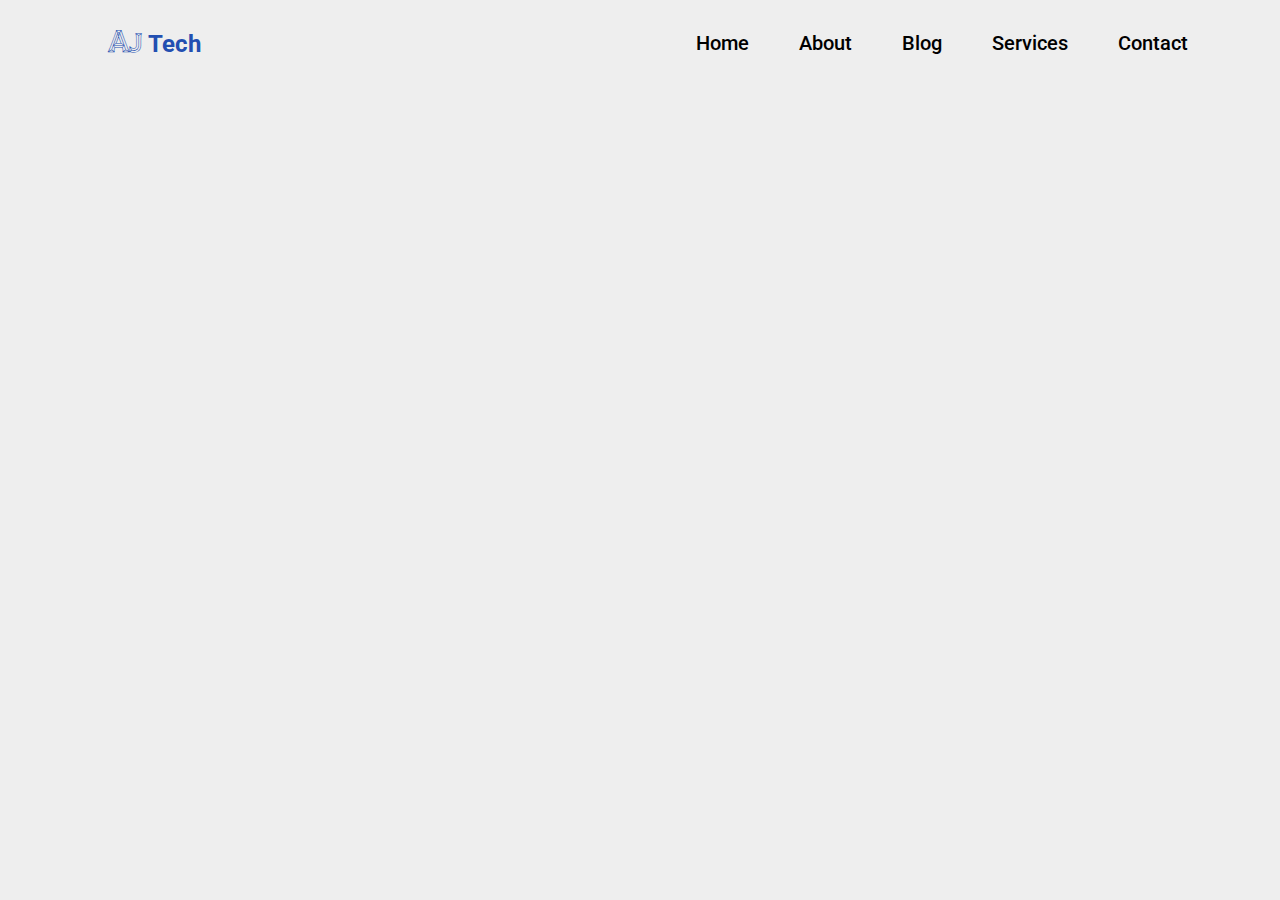
==== contact.html @ f735c3d5 "New Conatct File" ====
<!DOCTYPE html>
<html lang="en">

<head>
    <meta charset="UTF-8">
    <meta http-equiv="X-UA-Compatible" content="IE=edge">
    <meta name="viewport" content="width=device-width, initial-scale=1.0">
    <link rel="stylesheet" href="css/work.css">
    <link rel="stylesheet" href="https://cdnjs.cloudflare.com/ajax/libs/font-awesome/4.7.0/css/font-awesome.min.css">
    <title>Jalaluddin Ansari</title>
</head>

<body>
    <header>
        <div class="header">
            <h2 class="logo"><span>Aj</span> Tech</h2>
        </div>
        <div class="nav">
            <ul>
                <a href="index.html">
                    <li>Home</li>
                </a>
                <a href="#">
                    <li>About</li>
                </a>
                <a href="#">
                    <li>Blog</li>
                </a>
                <a href="#services">
                    <li>Services</li>
                </a>
                <a href="#">
                    <li>Contact</li>
                </a>
            </ul>
        </div>
    </header>

</body>

</html>
---- css/work.css ----
@import url('https://fonts.googleapis.com/css2?family=Roboto&family=Tilt+Prism&display=swap');

:root {
    --text-color-temp : rgb(34, 34, 43);
    --bg-color : #eeeeee;
    --main-color: #224fb1;
    --para-text: #6d6d6d;
}

body {
    background-color: var(--bg-color);
    font-family: 'Roboto', sans-serif;
    color: black;
}

header {
    position: fixed;
    padding: 0 100px;
    top: 0;
    width: 100%;
    display: flex;
    justify-content: space-between;
    background-color: var(--bg-color);
}

.nav ul {
    display: flex;
    padding-top: 15px;
    margin-right: 200px;
}

.logo {
    color: var(--main-color);
}

.logo span {
    font-family: 'Tilt Prism', cursive;
    font-size: 32px;
}

.nav ul a {
    margin-left: 50px;
    font-weight: 500;
    font-size: 20px;
    color: black;
    text-decoration: none;
    list-style-type: none;
}

.nav ul a:hover {
    color: var(--main-color);
}

/* Work section CSS */
.mains {
    display: flex;
    align-items: center;
    align-content: center;
}

.heading {
    margin: 40px;
    margin-top: 0;
    padding: 20px;
}

.myname {
    margin: 0;
    color: black;
    font-size: 56px;
}

.mydetail {
    color: var(--para-text);
    max-width: fit-content;
    padding: 10px;
    word-spacing: 1px;
    line-height: 1.7;
    font-size: 20px;
}

.heading2 {
    margin: 60px;
    margin-left: 140px;
    padding: 20px;
}

.heading2 img {
    margin: auto;
    width: 700px;
    height: 400px;
}

.heading2 h1 {
    text-align: center;
}

.heading2 p {
    text-align: center;
}

hr {
    width: 90%;
}

section.work, section.detail-works-section {
    margin: 50px auto;
}

.all-works {
    width: 100%;
    margin: auto;
}

.all-works-container {
    width: 800px;
    display: block;
    margin: auto;
    margin-top: 20px;
    padding: 20px;
}

.all-works .all-works-container .all-work-container-image h1 {
    text-align: center;
    margin-top: 20px;
}

.all-works .all-works-container .all-work-container-image img {
    margin: 10px;
    width: 800px;
    height: 450px;
}

.all-works .all-works-container .all-work-container-detail {
    text-align: center;
}

.all-works .all-works-container .all-work-container-detail p {
    font-size: 20px;
    color: var(--para-text);
}

.all-works .all-works-container .all-work-container-image h1 a{
    text-decoration: none;
    color: var(--main-color);
}

.all-works .all-works-container .all-work-container-image h1 a::after{
    text-decoration: none;
}

@media (max-width: 425px) {
    header {
        padding: 0 10px;
    }
    .nav ul {
        display: none;
    }
    .mains {
        display: block;
    }
    .heading {
        margin: 20px;
    }
    .myname {
        margin-top: 40px;
        font-size: 28px;
        text-align: center;
    }
    .mydetail {
        font-size: 16px;
        text-align: center;
    }
    .heading2 {
        margin: 10px;
        padding: 20px;
        text-align: center;
    }
    .heading2 img {
        margin: auto;
        width: 350px;
        height: 200px;
    }
    .all-works {
        width: 100%;
        margin: auto;
    }
    .all-works-container {
        width: 380px;
        margin: auto;
        padding: auto;
    }
    .all-works .all-works-container .all-work-container-image {
        margin: auto;
        text-align: center;
    }
    .all-works .all-works-container .all-work-container-image img {
        margin: auto;
        padding: auto;
        width: 350px;
        height: 200px;
    }
    .all-works .all-works-container .all-work-container-detail p {
        font-size: 16px;
    }
}

@media (max-width: 375px) {
    .myname {
        font-size: 24px;
    }
    .all-works .all-works-container .all-work-container-image img {
        width: 280px;
        height: 160px;
    }
    .all-works-container {
        width: 330px;
    }
    .heading2 img {
        margin: auto;
        width: 280px;
        height: 160px;
    }
}
@media (max-width: 320px) {
    .heading2 h1 {
        font-size: 22px;
    }
    .heading2 p {
        font-size: 14px;
    }
    .all-works-container {
        width: 280px;
        margin: auto;
        padding: auto;
    }
    .heading2 img {
        margin: auto;
        width: 210px;
        height: 120px;
    }
    .all-works .all-works-container .all-work-container-image img {
        width: 210px;
        height: 120px;
    }
    .all-works-container {
        width: 270px;
    }
    .all-works .all-works-container .all-work-container-image h1 {
        font-size: 20px;
    }
    .all-works .all-works-container .all-work-container-detail p {
        font-size: 14px;
    }
}
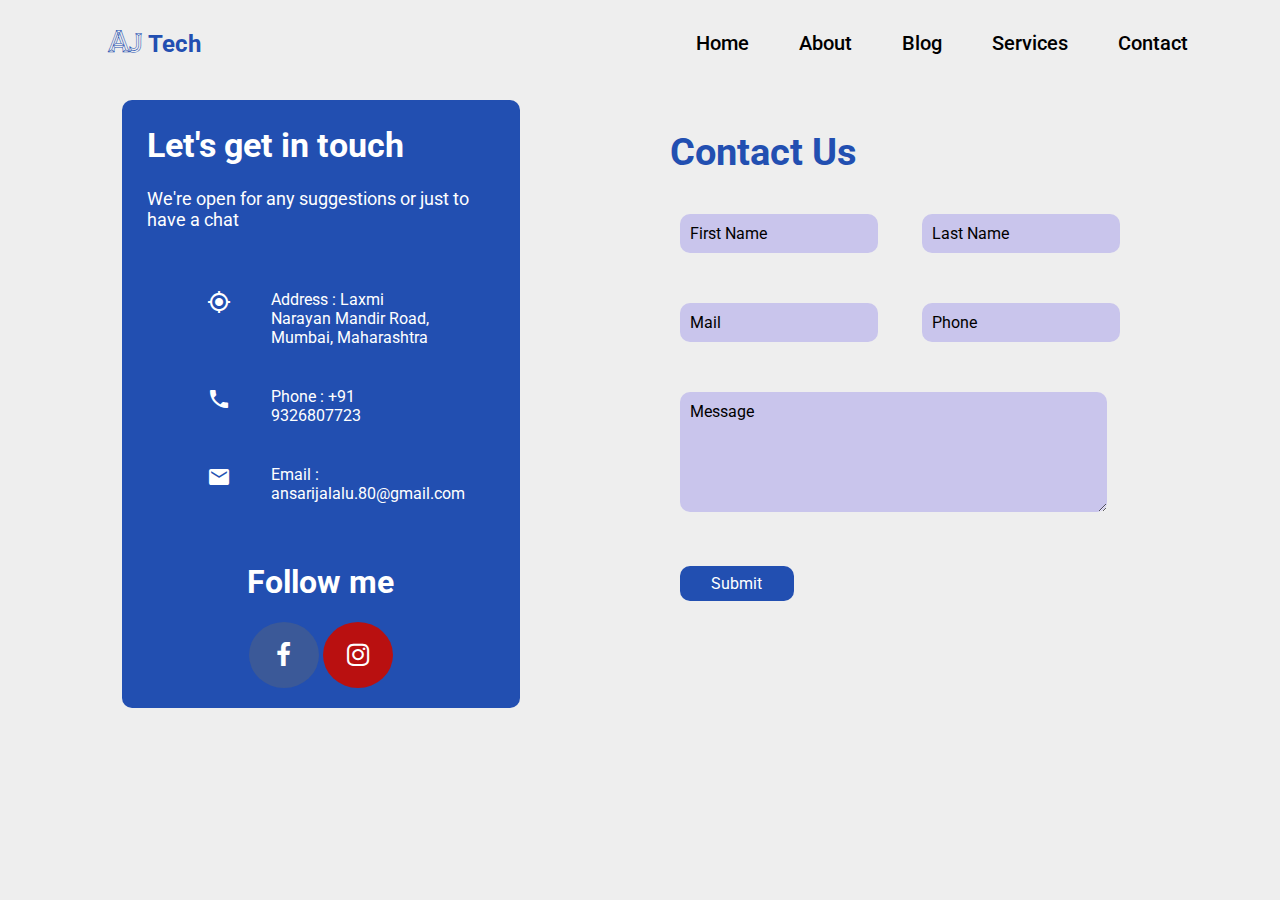
==== commit f8d29c66: "Contact Page Updated" ====
--- a/contact.html
+++ b/contact.html
@@ -5,7 +5,8 @@
     <meta charset="UTF-8">
     <meta http-equiv="X-UA-Compatible" content="IE=edge">
     <meta name="viewport" content="width=device-width, initial-scale=1.0">
-    <link rel="stylesheet" href="css/work.css">
+    <link rel="stylesheet" href="css/contact.css">
+    <link href="https://fonts.googleapis.com/icon?family=Material+Icons" rel="stylesheet">
     <link rel="stylesheet" href="https://cdnjs.cloudflare.com/ajax/libs/font-awesome/4.7.0/css/font-awesome.min.css">
     <title>Jalaluddin Ansari</title>
 </head>
@@ -35,7 +36,54 @@
             </ul>
         </div>
     </header>
-
+    <section>
+        <div class="container">
+            <div class="left">
+                <div class="getintouch">
+                    <h1>Let's get in touch</h1>
+                    <p>We're open for any suggestions or just to have a chat</p>
+                </div>
+                <div class="list">
+                    <ul>
+                        <li>
+                            <i class="material-icons" style="font-size:24px">my_location</i>
+                            <p>Address : Laxmi Narayan Mandir Road, Mumbai, Maharashtra</p>
+                        </li>
+                        <li>
+                            <i class="material-icons" style="font-size:24px">local_phone</i>
+                            <p>Phone : +91 9326807723</p>
+                        </li>
+                        <li>
+                            <i class="material-icons" style="font-size:24px">email</i>
+                            <p>Email : ansarijalalu.80@gmail.com</p>
+                        </li>
+                    </ul>
+                </div>
+                <div class="follow-me">
+                    <h1>Follow me</h1>
+                    <a href="https://www.facebook.com/jalal960" target="_blank" class="fa fa-facebook"></a>
+                    <a href="https://www.instagram.com/_jalal_786_/" target="_blank" class="fa fa-instagram"></a>
+                </div>
+            </div>
+            <div class="right">
+                <h1>Contact Us</h1>
+                <form>
+                    <div class="name-input">
+                        <input type="text" name="firstname" placeholder="First Name">
+                        <input type="text" name="lastname" placeholder="Last Name">
+                    </div>
+                    <div class="mail-phone">
+                        <input type="text" name="mail" placeholder="Mail">
+                        <input type="text" name=phone" placeholder="Phone">
+                    </div>
+                    <div class="message">
+                        <textarea name="comment" placeholder="Message"></textarea>
+                    </div>
+                    <button type="submit">Submit</button>
+                </form>
+            </div>
+        </div>
+    </section>
 </body>
 
 </html>--- a/css/contact.css
+++ b/css/contact.css
@@ -0,0 +1,203 @@
+@import url('https://fonts.googleapis.com/css2?family=Roboto&family=Tilt+Prism&display=swap');
+
+:root {
+    --text-color-temp : rgb(34, 34, 43);
+    --bg-color : #eeeeee;
+    --main-color: #224fb1;
+    --para-text: #6d6d6d;
+}
+
+body {
+    background-color: var(--bg-color);
+    font-family: 'Roboto', sans-serif;
+    color: black;
+}
+
+header {
+    position: fixed;
+    padding: 0 100px;
+    top: 0;
+    width: 100%;
+    display: flex;
+    justify-content: space-between;
+    background-color: var(--bg-color);
+}
+
+.nav ul {
+    display: flex;
+    padding-top: 15px;
+    margin-right: 200px;
+}
+
+.logo {
+    color: var(--main-color);
+}
+
+.logo span {
+    font-family: 'Tilt Prism', cursive;
+    font-size: 32px;
+}
+
+.nav ul a {
+    margin-left: 50px;
+    font-weight: 500;
+    font-size: 20px;
+    color: black;
+    text-decoration: none;
+    list-style-type: none;
+}
+
+.nav ul a:hover {
+    color: var(--main-color);
+}
+
+.container {
+    width: 90%;
+    height: 100%;
+    margin: auto;
+    padding: auto;
+    margin-top: 100px;
+    display: flex;
+    border-radius: 10px;
+}
+
+.left {
+    width: 35%;
+    margin: auto;
+    background-color: var(--main-color);
+    border-radius: 10px;
+    /* color: black; */
+    color: white;
+}
+
+.getintouch {
+    margin: 25px;
+}
+
+.getintouch h1 {
+    font-size: 34px;
+}
+
+.getintouch p {
+    font-size: 18px;
+}
+
+.list {
+    margin: 25px;
+}
+
+.list ul {
+    margin: 30px;
+    padding: 10px;
+}
+
+.list ul li {
+    list-style: none;
+    display: flex;
+}
+
+.list ul li i {
+    margin: 10px;
+    padding: 10px;
+    width: 24px;
+    height: 24px;
+    display: flex;
+}
+
+.list ul li p {
+    margin: 10px;
+    padding: 10px;
+    width: 250px;
+}
+
+.follow-me {
+    margin: 20px;
+    text-align: center;
+}
+
+.follow-me a {
+    font-size: 26px;
+}
+
+.fa {
+    padding: 20px;
+    font-size: 30px;
+    width: 30px;    
+    text-align: center;
+    text-decoration: none;
+    border-radius: 50%;
+}
+
+.fa:hover {
+    opacity: 0.7;
+}
+
+.fa-facebook {
+    background: #3B5998;
+    color: white;
+}
+
+.fa-instagram {
+    background: #b91010;
+    color: white;
+}
+
+.right {
+    margin-left: 70px;
+    width: 50%;
+    color: white;
+}
+
+.right h1 {
+    margin: 30px;
+    font-size: 38px;
+    color: var(--main-color);
+}
+
+.name-input, .mail-phone, .message {
+    margin: 30px;
+}
+
+.name-input input, .mail-phone input {
+    margin: 10px;
+    padding: 10px;
+    width: 35%;
+    margin-right: 30px;
+    font: inherit;
+    border-radius: 10px;
+    border: 0;
+    background-color: #c9c5ec;
+    color: black;
+}
+
+*::placeholder {
+    color: black;
+}
+
+.message textarea {
+    margin: 10px;
+    padding: 10px;
+    width: 80%;
+    height: 100px;
+    font: inherit;
+    border-radius: 10px;
+    border: 0;
+    background-color: #c9c5ec;
+}
+
+button {
+    margin: 10px;
+    margin-left: 40px;
+    width: 20%;
+    height: 35px;
+    font: inherit;
+    border: 0;
+    border-radius: 10px;
+    color: white;
+    cursor: pointer;
+    background-color: var(--main-color);
+}
+
+button:hover {
+    background-color: #5b53a8;
+}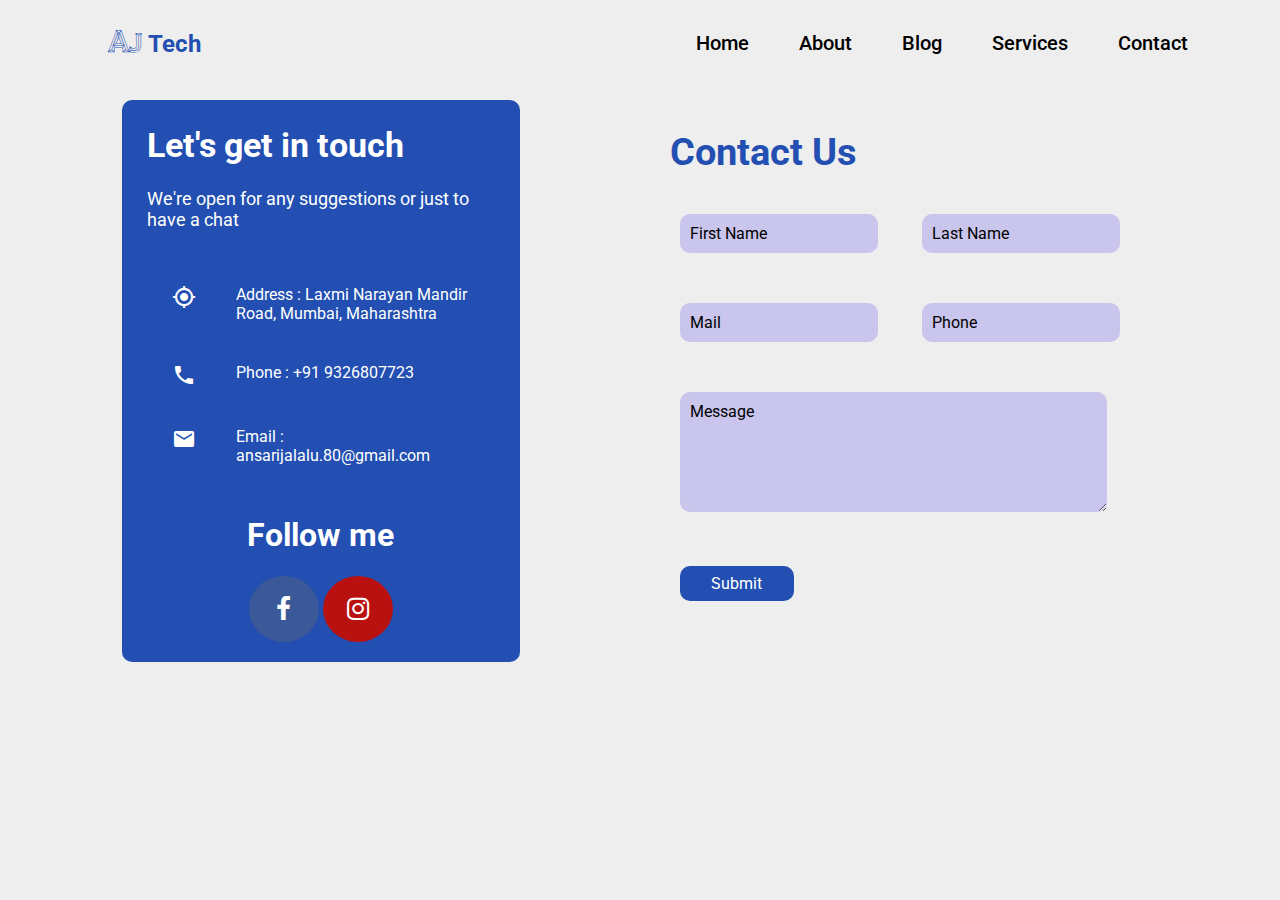
==== commit b716b8de: "Responsiveness" ====
--- a/contact.html
+++ b/contact.html
@@ -27,7 +27,7 @@
                 <a href="#">
                     <li>Blog</li>
                 </a>
-                <a href="#services">
+                <a href="index.html#services">
                     <li>Services</li>
                 </a>
                 <a href="#">
--- a/css/contact.css
+++ b/css/contact.css
@@ -82,12 +82,8 @@
     font-size: 18px;
 }
 
-.list {
-    margin: 25px;
-}
-
 .list ul {
-    margin: 30px;
+    margin: 20px;
     padding: 10px;
 }
 
@@ -200,4 +196,51 @@
 
 button:hover {
     background-color: #5b53a8;
+}
+
+@media (max-width:1024px) {
+    .left {
+        width: 50%;
+    }
+    .name-input input, .mail-phone input {
+        width: 80%;
+    }
+    button {
+        width: 75%;
+    }
+}
+
+@media (max-width:425px) {
+    header {
+        padding: 0 10px;
+    }
+    .nav ul {
+        display: none;
+    }
+    .container {
+        display: block;
+    }
+    .left {
+        width: 100%;
+    }
+    .getintouch h1 {
+        padding-top: 10px;
+        text-align: center;
+    }
+    .list ul {
+        margin: 0;
+        padding: 0;
+        width: 100%;
+    }
+    .follow-me {
+        padding-bottom: 10px;
+    }
+    .right {
+        margin: auto;
+        width: 100%;
+    }
+    button {
+        margin-left: 37px;
+        width: 75%;
+    }
 }